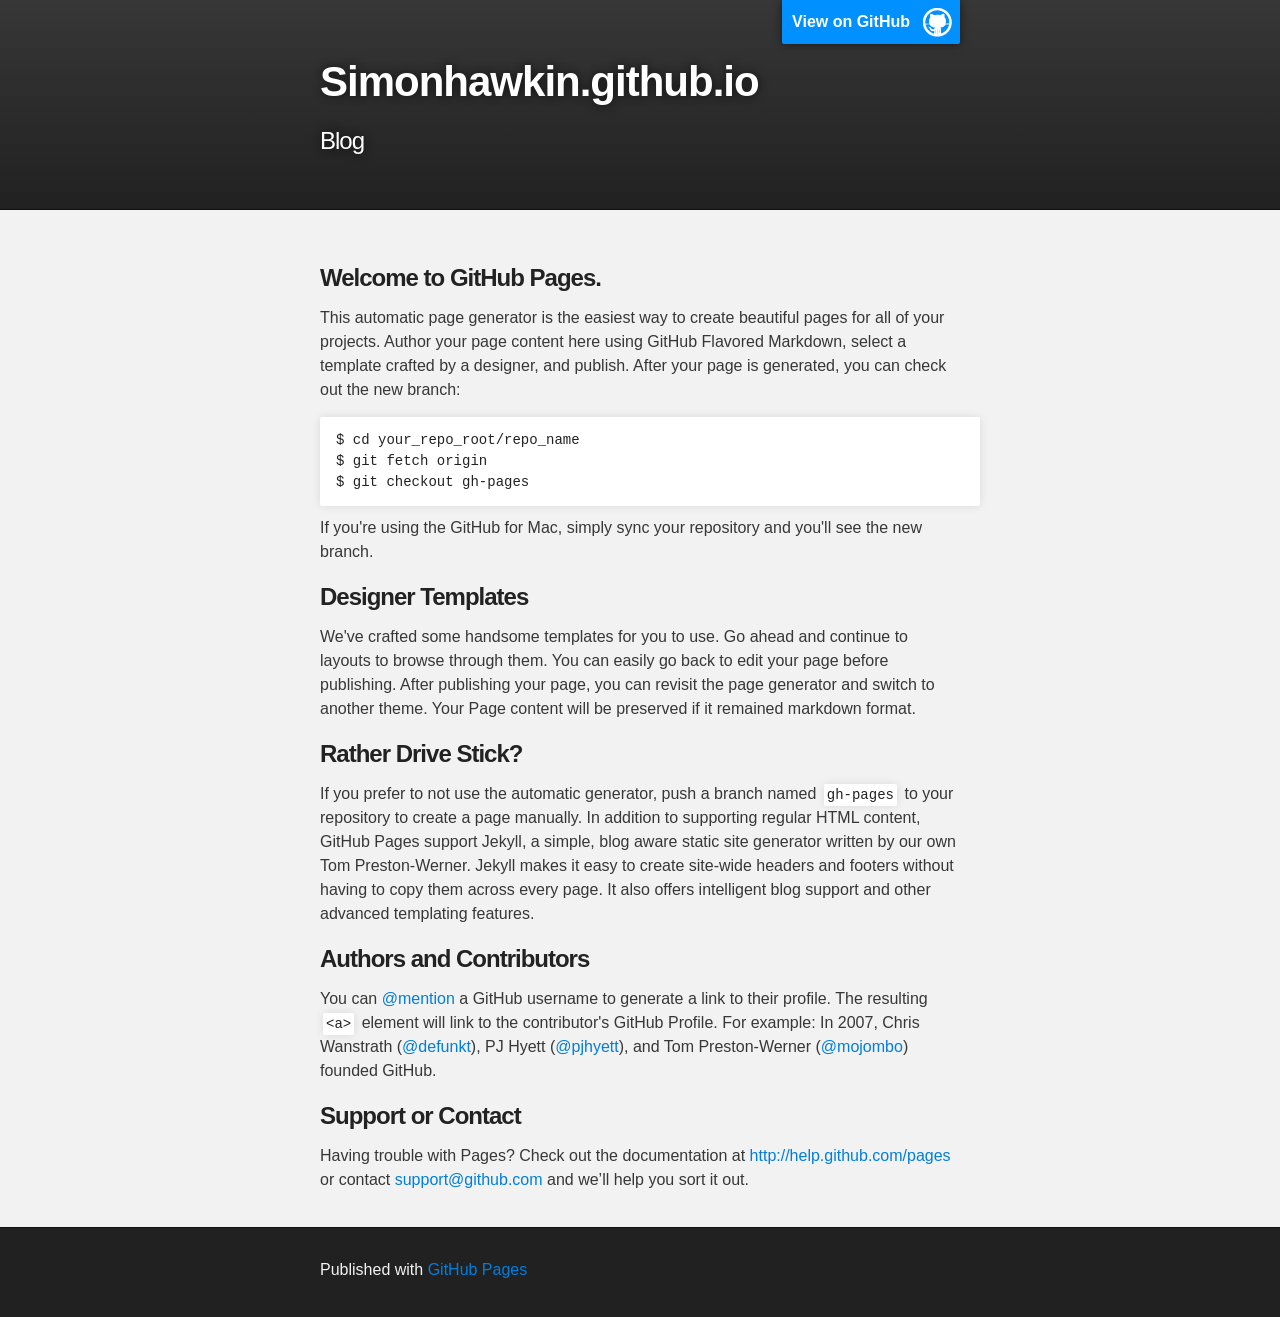
==== index.html @ 9ee7d146 "Replace master branch with page content via GitHub" ====
<!DOCTYPE html>
<html>

  <head>
    <meta charset='utf-8' />
    <meta http-equiv="X-UA-Compatible" content="chrome=1" />
    <meta name="description" content="Simonhawkin.github.io : Blog" />

    <link rel="stylesheet" type="text/css" media="screen" href="stylesheets/stylesheet.css">

    <title>Simonhawkin.github.io</title>
  </head>

  <body>

    <!-- HEADER -->
    <div id="header_wrap" class="outer">
        <header class="inner">
          <a id="forkme_banner" href="https://github.com/SimonHawkin">View on GitHub</a>

          <h1 id="project_title">Simonhawkin.github.io</h1>
          <h2 id="project_tagline">Blog</h2>

        </header>
    </div>

    <!-- MAIN CONTENT -->
    <div id="main_content_wrap" class="outer">
      <section id="main_content" class="inner">
        <h3>
<a name="welcome-to-github-pages" class="anchor" href="#welcome-to-github-pages"><span class="octicon octicon-link"></span></a>Welcome to GitHub Pages.</h3>

<p>This automatic page generator is the easiest way to create beautiful pages for all of your projects. Author your page content here using GitHub Flavored Markdown, select a template crafted by a designer, and publish. After your page is generated, you can check out the new branch:</p>

<pre><code>$ cd your_repo_root/repo_name
$ git fetch origin
$ git checkout gh-pages
</code></pre>

<p>If you're using the GitHub for Mac, simply sync your repository and you'll see the new branch.</p>

<h3>
<a name="designer-templates" class="anchor" href="#designer-templates"><span class="octicon octicon-link"></span></a>Designer Templates</h3>

<p>We've crafted some handsome templates for you to use. Go ahead and continue to layouts to browse through them. You can easily go back to edit your page before publishing. After publishing your page, you can revisit the page generator and switch to another theme. Your Page content will be preserved if it remained markdown format.</p>

<h3>
<a name="rather-drive-stick" class="anchor" href="#rather-drive-stick"><span class="octicon octicon-link"></span></a>Rather Drive Stick?</h3>

<p>If you prefer to not use the automatic generator, push a branch named <code>gh-pages</code> to your repository to create a page manually. In addition to supporting regular HTML content, GitHub Pages support Jekyll, a simple, blog aware static site generator written by our own Tom Preston-Werner. Jekyll makes it easy to create site-wide headers and footers without having to copy them across every page. It also offers intelligent blog support and other advanced templating features.</p>

<h3>
<a name="authors-and-contributors" class="anchor" href="#authors-and-contributors"><span class="octicon octicon-link"></span></a>Authors and Contributors</h3>

<p>You can <a href="https://github.com/blog/821" class="user-mention">@mention</a> a GitHub username to generate a link to their profile. The resulting <code>&lt;a&gt;</code> element will link to the contributor's GitHub Profile. For example: In 2007, Chris Wanstrath (<a href="https://github.com/defunkt" class="user-mention">@defunkt</a>), PJ Hyett (<a href="https://github.com/pjhyett" class="user-mention">@pjhyett</a>), and Tom Preston-Werner (<a href="https://github.com/mojombo" class="user-mention">@mojombo</a>) founded GitHub.</p>

<h3>
<a name="support-or-contact" class="anchor" href="#support-or-contact"><span class="octicon octicon-link"></span></a>Support or Contact</h3>

<p>Having trouble with Pages? Check out the documentation at <a href="http://help.github.com/pages">http://help.github.com/pages</a> or contact <a href="mailto:support@github.com">support@github.com</a> and we’ll help you sort it out.</p>
      </section>
    </div>

    <!-- FOOTER  -->
    <div id="footer_wrap" class="outer">
      <footer class="inner">
        <p>Published with <a href="http://pages.github.com">GitHub Pages</a></p>
      </footer>
    </div>

    

  </body>
</html>
---- stylesheets/stylesheet.css ----
/*******************************************************************************
Slate Theme for GitHub Pages
by Jason Costello, @jsncostello
*******************************************************************************/

@import url(pygment_trac.css);

/*******************************************************************************
MeyerWeb Reset
*******************************************************************************/

html, body, div, span, applet, object, iframe,
h1, h2, h3, h4, h5, h6, p, blockquote, pre,
a, abbr, acronym, address, big, cite, code,
del, dfn, em, img, ins, kbd, q, s, samp,
small, strike, strong, sub, sup, tt, var,
b, u, i, center,
dl, dt, dd, ol, ul, li,
fieldset, form, label, legend,
table, caption, tbody, tfoot, thead, tr, th, td,
article, aside, canvas, details, embed,
figure, figcaption, footer, header, hgroup,
menu, nav, output, ruby, section, summary,
time, mark, audio, video {
  margin: 0;
  padding: 0;
  border: 0;
  font: inherit;
  vertical-align: baseline;
}

/* HTML5 display-role reset for older browsers */
article, aside, details, figcaption, figure,
footer, header, hgroup, menu, nav, section {
  display: block;
}

ol, ul {
  list-style: none;
}

blockquote, q {
}

table {
  border-collapse: collapse;
  border-spacing: 0;
}

/*******************************************************************************
Theme Styles
*******************************************************************************/

body {
  box-sizing: border-box;
  color:#373737;
  background: #212121;
  font-size: 16px;
  font-family: 'Myriad Pro', Calibri, Helvetica, Arial, sans-serif;
  line-height: 1.5;
  -webkit-font-smoothing: antialiased;
}

h1, h2, h3, h4, h5, h6 {
  margin: 10px 0;
  font-weight: 700;
  color:#222222;
  font-family: 'Lucida Grande', 'Calibri', Helvetica, Arial, sans-serif;
  letter-spacing: -1px;
}

h1 {
  font-size: 36px;
  font-weight: 700;
}

h2 {
  padding-bottom: 10px;
  font-size: 32px;
  background: url('../images/bg_hr.png') repeat-x bottom;
}

h3 {
  font-size: 24px;
}

h4 {
  font-size: 21px;
}

h5 {
  font-size: 18px;
}

h6 {
  font-size: 16px;
}

p {
  margin: 10px 0 15px 0;
}

footer p {
  color: #f2f2f2;
}

a {
  text-decoration: none;
  color: #007edf;
  text-shadow: none;

  transition: color 0.5s ease;
  transition: text-shadow 0.5s ease;
  -webkit-transition: color 0.5s ease;
  -webkit-transition: text-shadow 0.5s ease;
  -moz-transition: color 0.5s ease;
  -moz-transition: text-shadow 0.5s ease;
  -o-transition: color 0.5s ease;
  -o-transition: text-shadow 0.5s ease;
  -ms-transition: color 0.5s ease;
  -ms-transition: text-shadow 0.5s ease;
}

#main_content a:hover {
  color: #0069ba;
  text-shadow: #0090ff 0px 0px 2px;
}

footer a:hover {
  color: #43adff;
  text-shadow: #0090ff 0px 0px 2px;
}

em {
  font-style: italic;
}

strong {
  font-weight: bold;
}

img {
  position: relative;
  margin: 0 auto;
  max-width: 739px;
  padding: 5px;
  margin: 10px 0 10px 0;
  border: 1px solid #ebebeb;

  box-shadow: 0 0 5px #ebebeb;
  -webkit-box-shadow: 0 0 5px #ebebeb;
  -moz-box-shadow: 0 0 5px #ebebeb;
  -o-box-shadow: 0 0 5px #ebebeb;
  -ms-box-shadow: 0 0 5px #ebebeb;
}

pre, code {
  width: 100%;
  color: #222;
  background-color: #fff;

  font-family: Monaco, "Bitstream Vera Sans Mono", "Lucida Console", Terminal, monospace;
  font-size: 14px;

  border-radius: 2px;
  -moz-border-radius: 2px;
  -webkit-border-radius: 2px;



}

pre {
  width: 100%;
  padding: 10px;
  box-shadow: 0 0 10px rgba(0,0,0,.1);
  overflow: auto;
}

code {
  padding: 3px;
  margin: 0 3px;
  box-shadow: 0 0 10px rgba(0,0,0,.1);
}

pre code {
  display: block;
  box-shadow: none;
}

blockquote {
  color: #666;
  margin-bottom: 20px;
  padding: 0 0 0 20px;
  border-left: 3px solid #bbb;
}

ul, ol, dl {
  margin-bottom: 15px
}

ul li {
  list-style: inside;
  padding-left: 20px;
}

ol li {
  list-style: decimal inside;
  padding-left: 20px;
}

dl dt {
  font-weight: bold;
}

dl dd {
  padding-left: 20px;
  font-style: italic;
}

dl p {
  padding-left: 20px;
  font-style: italic;
}

hr {
  height: 1px;
  margin-bottom: 5px;
  border: none;
  background: url('../images/bg_hr.png') repeat-x center;
}

table {
  border: 1px solid #373737;
  margin-bottom: 20px;
  text-align: left;
 }

th {
  font-family: 'Lucida Grande', 'Helvetica Neue', Helvetica, Arial, sans-serif;
  padding: 10px;
  background: #373737;
  color: #fff;
 }

td {
  padding: 10px;
  border: 1px solid #373737;
 }

form {
  background: #f2f2f2;
  padding: 20px;
}

img {
  width: 100%;
  max-width: 100%;
}

/*******************************************************************************
Full-Width Styles
*******************************************************************************/

.outer {
  width: 100%;
}

.inner {
  position: relative;
  max-width: 640px;
  padding: 20px 10px;
  margin: 0 auto;
}

#forkme_banner {
  display: block;
  position: absolute;
  top:0;
  right: 10px;
  z-index: 10;
  padding: 10px 50px 10px 10px;
  color: #fff;
  background: url('../images/blacktocat.png') #0090ff no-repeat 95% 50%;
  font-weight: 700;
  box-shadow: 0 0 10px rgba(0,0,0,.5);
  border-bottom-left-radius: 2px;
  border-bottom-right-radius: 2px;
}

#header_wrap {
  background: #212121;
  background: -moz-linear-gradient(top, #373737, #212121);
  background: -webkit-linear-gradient(top, #373737, #212121);
  background: -ms-linear-gradient(top, #373737, #212121);
  background: -o-linear-gradient(top, #373737, #212121);
  background: linear-gradient(top, #373737, #212121);
}

#header_wrap .inner {
  padding: 50px 10px 30px 10px;
}

#project_title {
  margin: 0;
  color: #fff;
  font-size: 42px;
  font-weight: 700;
  text-shadow: #111 0px 0px 10px;
}

#project_tagline {
  color: #fff;
  font-size: 24px;
  font-weight: 300;
  background: none;
  text-shadow: #111 0px 0px 10px;
}

#downloads {
  position: absolute;
  width: 210px;
  z-index: 10;
  bottom: -40px;
  right: 0;
  height: 70px;
  background: url('../images/icon_download.png') no-repeat 0% 90%;
}

.zip_download_link {
  display: block;
  float: right;
  width: 90px;
  height:70px;
  text-indent: -5000px;
  overflow: hidden;
  background: url(../images/sprite_download.png) no-repeat bottom left;
}

.tar_download_link {
  display: block;
  float: right;
  width: 90px;
  height:70px;
  text-indent: -5000px;
  overflow: hidden;
  background: url(../images/sprite_download.png) no-repeat bottom right;
  margin-left: 10px;
}

.zip_download_link:hover {
  background: url(../images/sprite_download.png) no-repeat top left;
}

.tar_download_link:hover {
  background: url(../images/sprite_download.png) no-repeat top right;
}

#main_content_wrap {
  background: #f2f2f2;
  border-top: 1px solid #111;
  border-bottom: 1px solid #111;
}

#main_content {
  padding-top: 40px;
}

#footer_wrap {
  background: #212121;
}



/*******************************************************************************
Small Device Styles
*******************************************************************************/

@media screen and (max-width: 480px) {
  body {
    font-size:14px;
  }

  #downloads {
    display: none;
  }

  .inner {
    min-width: 320px;
    max-width: 480px;
  }

  #project_title {
  font-size: 32px;
  }

  h1 {
    font-size: 28px;
  }

  h2 {
    font-size: 24px;
  }

  h3 {
    font-size: 21px;
  }

  h4 {
    font-size: 18px;
  }

  h5 {
    font-size: 14px;
  }

  h6 {
    font-size: 12px;
  }

  code, pre {
    min-width: 320px;
    max-width: 480px;
    font-size: 11px;
  }

}
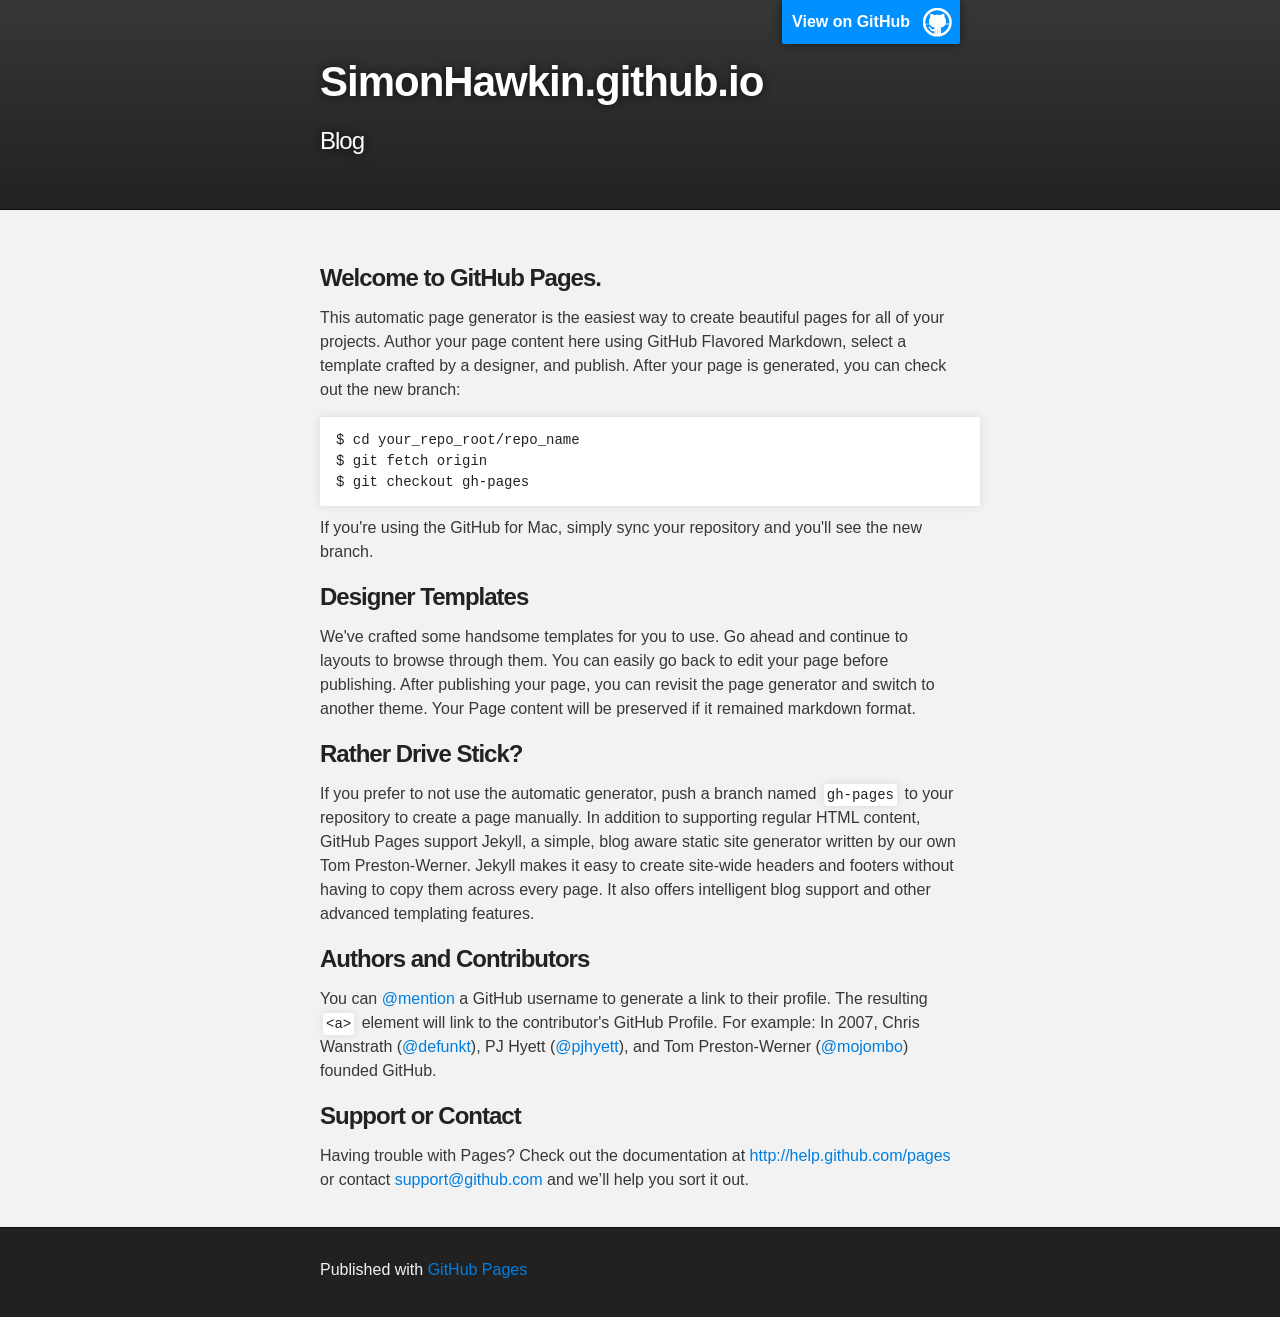
==== commit 4c1250ad: "Update index.html" ====
--- a/index.html
+++ b/index.html
@@ -18,7 +18,7 @@
         <header class="inner">
           <a id="forkme_banner" href="https://github.com/SimonHawkin">View on GitHub</a>
 
-          <h1 id="project_title">Simonhawkin.github.io</h1>
+          <h1 id="project_title">SimonHawkin.github.io</h1>
           <h2 id="project_tagline">Blog</h2>
 
         </header>
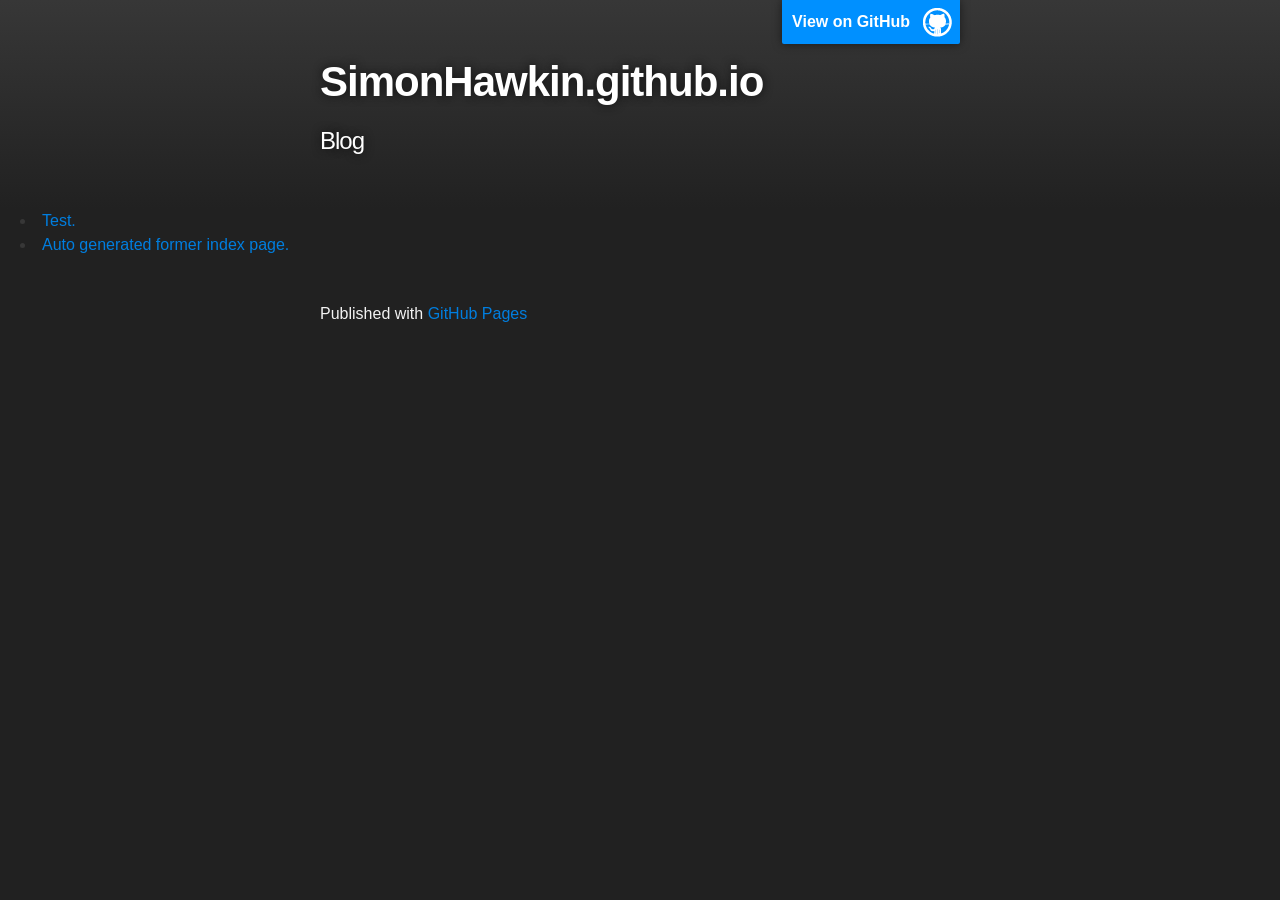
==== commit 704a1aeb: "Auto gen separated, linked." ====
--- a/index.html
+++ b/index.html
@@ -8,7 +8,7 @@
 
     <link rel="stylesheet" type="text/css" media="screen" href="stylesheets/stylesheet.css">
 
-    <title>Simonhawkin.github.io</title>
+    <title>Simon Hawkin::github</title>
   </head>
 
   <body>
@@ -25,42 +25,13 @@
     </div>
 
     <!-- MAIN CONTENT -->
-    <div id="main_content_wrap" class="outer">
-      <section id="main_content" class="inner">
-        <h3>
-<a name="welcome-to-github-pages" class="anchor" href="#welcome-to-github-pages"><span class="octicon octicon-link"></span></a>Welcome to GitHub Pages.</h3>
-
-<p>This automatic page generator is the easiest way to create beautiful pages for all of your projects. Author your page content here using GitHub Flavored Markdown, select a template crafted by a designer, and publish. After your page is generated, you can check out the new branch:</p>
-
-<pre><code>$ cd your_repo_root/repo_name
-$ git fetch origin
-$ git checkout gh-pages
-</code></pre>
-
-<p>If you're using the GitHub for Mac, simply sync your repository and you'll see the new branch.</p>
-
-<h3>
-<a name="designer-templates" class="anchor" href="#designer-templates"><span class="octicon octicon-link"></span></a>Designer Templates</h3>
-
-<p>We've crafted some handsome templates for you to use. Go ahead and continue to layouts to browse through them. You can easily go back to edit your page before publishing. After publishing your page, you can revisit the page generator and switch to another theme. Your Page content will be preserved if it remained markdown format.</p>
-
-<h3>
-<a name="rather-drive-stick" class="anchor" href="#rather-drive-stick"><span class="octicon octicon-link"></span></a>Rather Drive Stick?</h3>
-
-<p>If you prefer to not use the automatic generator, push a branch named <code>gh-pages</code> to your repository to create a page manually. In addition to supporting regular HTML content, GitHub Pages support Jekyll, a simple, blog aware static site generator written by our own Tom Preston-Werner. Jekyll makes it easy to create site-wide headers and footers without having to copy them across every page. It also offers intelligent blog support and other advanced templating features.</p>
-
-<h3>
-<a name="authors-and-contributors" class="anchor" href="#authors-and-contributors"><span class="octicon octicon-link"></span></a>Authors and Contributors</h3>
-
-<p>You can <a href="https://github.com/blog/821" class="user-mention">@mention</a> a GitHub username to generate a link to their profile. The resulting <code>&lt;a&gt;</code> element will link to the contributor's GitHub Profile. For example: In 2007, Chris Wanstrath (<a href="https://github.com/defunkt" class="user-mention">@defunkt</a>), PJ Hyett (<a href="https://github.com/pjhyett" class="user-mention">@pjhyett</a>), and Tom Preston-Werner (<a href="https://github.com/mojombo" class="user-mention">@mojombo</a>) founded GitHub.</p>
-
-<h3>
-<a name="support-or-contact" class="anchor" href="#support-or-contact"><span class="octicon octicon-link"></span></a>Support or Contact</h3>
-
-<p>Having trouble with Pages? Check out the documentation at <a href="http://help.github.com/pages">http://help.github.com/pages</a> or contact <a href="mailto:support@github.com">support@github.com</a> and we’ll help you sort it out.</p>
-      </section>
-    </div>
-
+    <div>
+        <ul>
+            <li><a href="test.html">Test.</a></li>
+            <li><a href="auto.html">Auto generated former index page.</a></li>
+        </ul>        
+    </div>    
+    
     <!-- FOOTER  -->
     <div id="footer_wrap" class="outer">
       <footer class="inner">
@@ -68,7 +39,5 @@
       </footer>
     </div>
 
-    
-
   </body>
 </html>
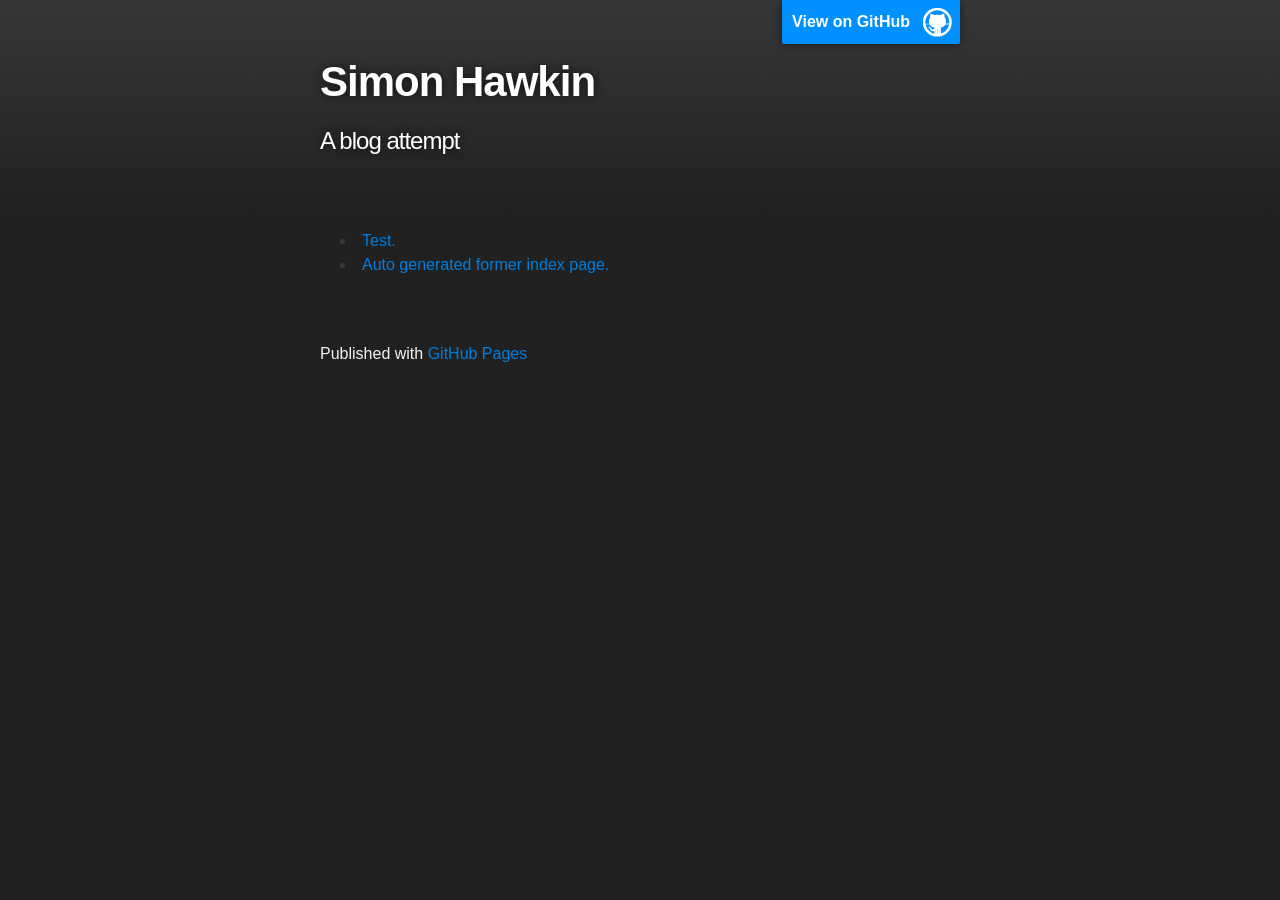
==== commit beea916f: "Main content inner class." ====
--- a/index.html
+++ b/index.html
@@ -18,14 +18,14 @@
         <header class="inner">
           <a id="forkme_banner" href="https://github.com/SimonHawkin">View on GitHub</a>
 
-          <h1 id="project_title">SimonHawkin.github.io</h1>
-          <h2 id="project_tagline">Blog</h2>
+          <h1 id="project_title">Simon Hawkin</h1>
+          <h2 id="project_tagline">A blog attempt</h2>
 
         </header>
     </div>
 
     <!-- MAIN CONTENT -->
-    <div>
+    <div id="main" class="inner">
         <ul>
             <li><a href="test.html">Test.</a></li>
             <li><a href="auto.html">Auto generated former index page.</a></li>
